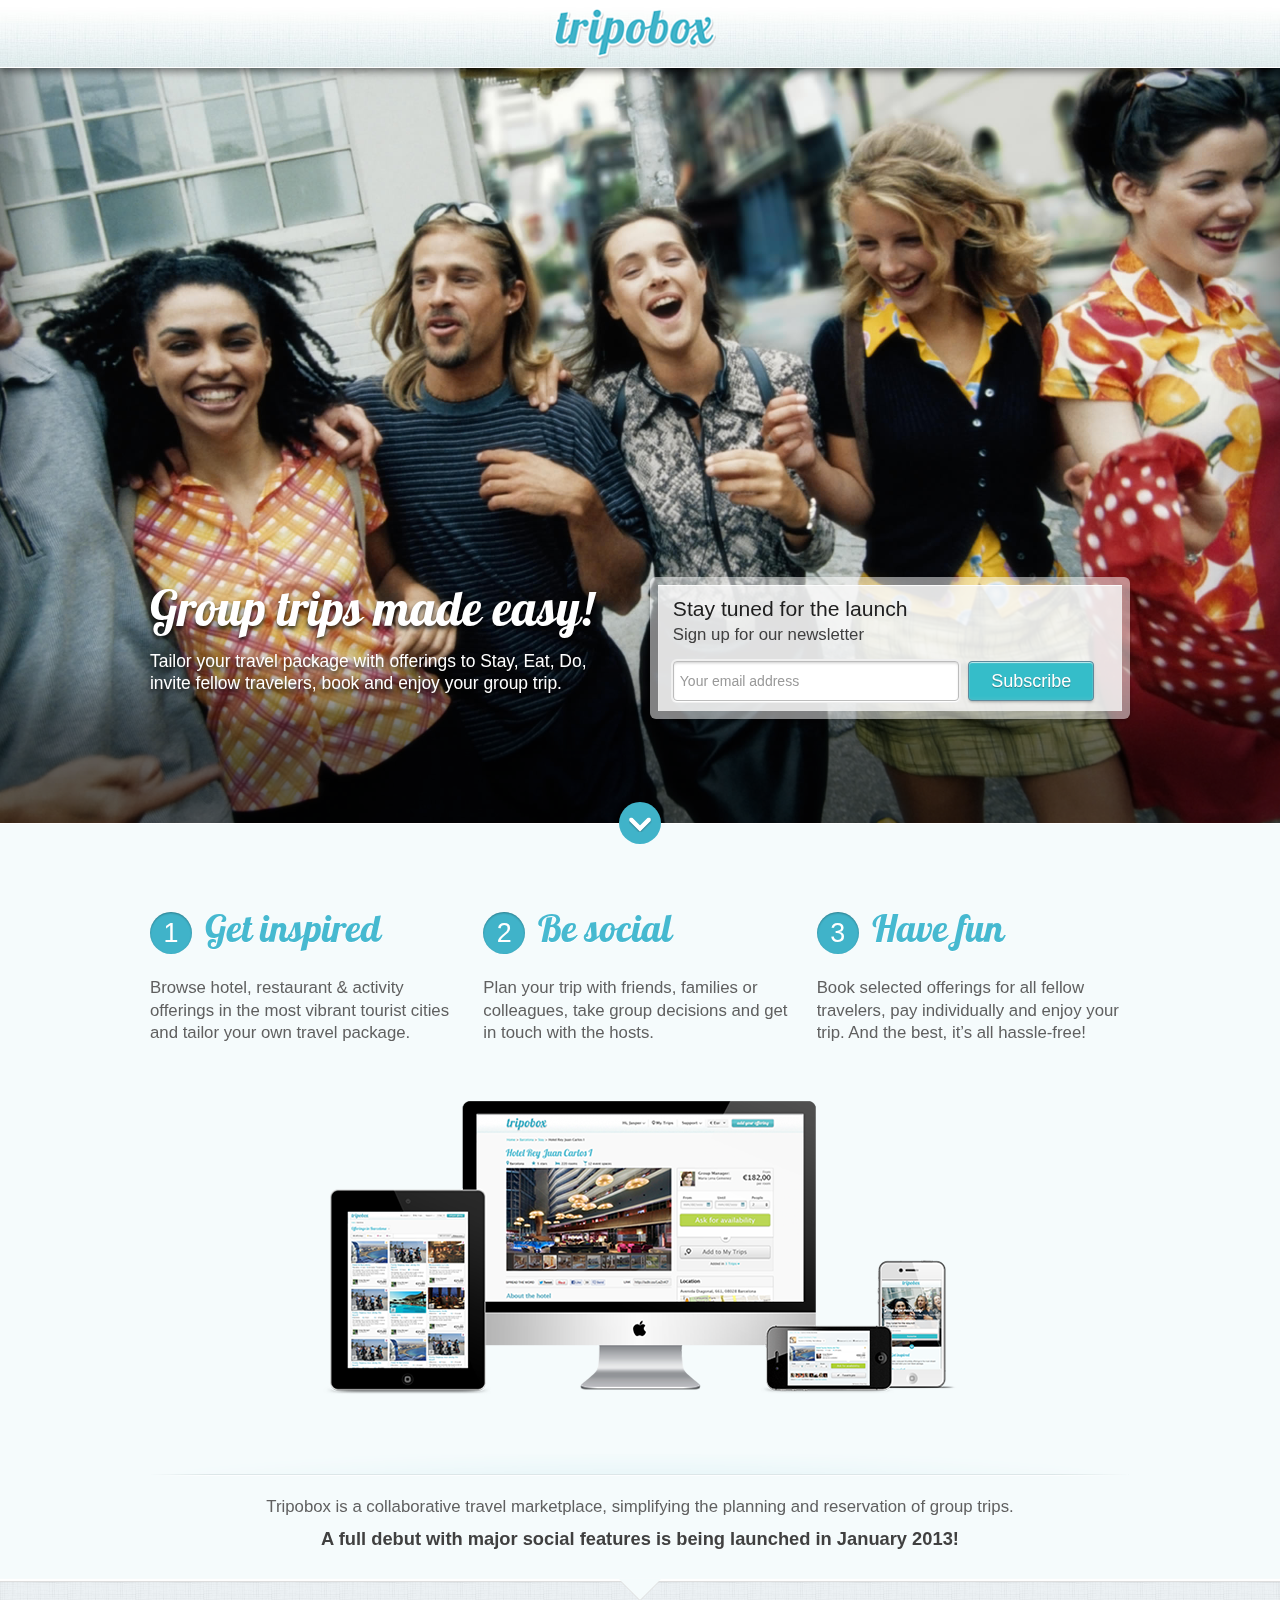
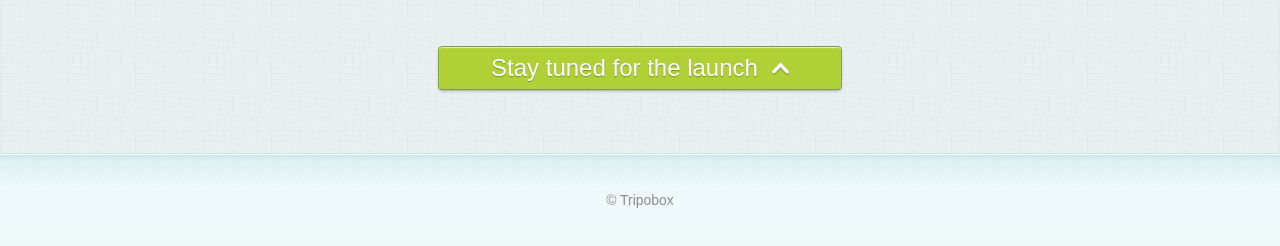
==== index.html @ 55dd0e92 "Changed error message for email" ====
<!DOCTYPE html>
<html lang="en">
<head>
<meta charset="UTF-8">
<meta name="author" content="Tripobox">
<meta name="description" content="Tripobox is a collaborative travel marketplace with offerings to stay, eat and do." />
<meta name="viewport" content="width=device-width, initial-scale=1.0">
<title>Tripobox - Group trips made easy!</title>

<link rel="stylesheet" type="text/css" href="css/bootstrap.min.css" media="all">
<link rel="stylesheet" type="text/css" href="css/styles.css" media="all">
<!-- Enabling HTML5 tags for older IE browsers -->
<!--[if lt IE 9]>
    <script src="http://html5shiv.googlecode.com/svn/trunk/html5.js"></script>
    <script src="http://css3-mediaqueries-js.googlecode.com/svn/trunk/css3-mediaqueries.js"></script>
    <link rel="stylesheet" type="text/css" href="css/styles_IE.css" />
<![endif]-->
<script src="https://ajax.googleapis.com/ajax/libs/jquery/1.8.2/jquery.min.js"></script>
<script src="js/bootstrap.min.js"></script>
<script>
  var resizeMainPhoto = function(){
    var height = $(window).height();
    $('#slider_section .container').css({height: "" + (height - 68) * 0.908 + "px" });
  }
  $(function(){
    resizeMainPhoto();
    $(window).on('resize', resizeMainPhoto);

    $('a.smooth_scroll').click(function(e) {
      var distance, top;
      e.preventDefault();
      top       = $($(this).attr('href')).offset().top;
      distance  = $(this).data('distance');
      autofocus = $(this).data('autofocus');
      if (distance != null) { top += distance; }

      return $("html, body").animate({"scrollTop": "" + top + "px"}, 450, function(){
        if (autofocus != null) { $('#'+autofocus).focus() }
      });
    });

    $("#mc-embedded-subscribe-form").submit(function(){
      var email = $("#email_address").val()
      var re = /^(([^<>()[\]\\.,;:\s@\"]+(\.[^<>()[\]\\.,;:\s@\"]+)*)|(\".+\"))@((\[[0-9]{1,3}\.[0-9]{1,3}\.[0-9]{1,3}\.[0-9]{1,3}\])|(([a-zA-Z\-0-9]+\.)+[a-zA-Z]{2,}))$/;
      if (!re.test(email)) {
        alert('Please, enter a valid email address');
        return false;
      }
    });
  });
</script>
</head>

<body id="index">
  <!-- #mainHeader -->
  <header id="mainHeader" class="clearfix">
    <div class="container headerContainer">
      <div id="logo">
        <img src="img/tripobox-logo.png" width="172" height="54" alt="Tripobox" title="Tripobox - Group trips made easy">
      </div>
    </div>
  </header>
  <!-- /#mainHeader -->

  <!-- #homeSlider -->
  <section id="slider_section" class="clearfix">
    <div id="homeSlider">
        <img src="img/group-trips-made-easy.jpg" alt="Tailor your group trips easy" width="2500" height="1700">
    </div>
    <div class="container clearfix">
      <div class="clearfix">
        <hgroup class="fleft">
          <h1>Group trips made easy!</h1>
          <h3>Tailor your travel package with offerings to Stay, Eat, Do, invite fellow travelers, book and enjoy your group trip.</h3>
        </hgroup>
        <aside id="mailSubscribe_box" class="fright">
          <div class="clearfix">
            <h2>Stay tuned for the launch</h2>
            <form action="http://tripobox.us1.list-manage.com/subscribe/post?u=9fe8f91ed0f585585bfa6c1a2&id=51a2045e8e" method="post" id="mc-embedded-subscribe-form" name="mc-embedded-subscribe-form" novalidate="novalidate">
              <label for="email_address" class="clearfix biggText">Sign up for our newsletter</label>
              <div class="clearfix">
                <input id="email_address" type="email" name="EMAIL" placeholder="Your email address" class="required email">
                <input id="mc-embedded-subscribe" type="submit" class="btn_main mid_btn blue_btn" value="Subscribe" name="subscribe">
              </div>
            </form>
            <div id="mce-responses" class="clear">
              <div class="response" id="mce-error-response" style="display:none"></div>
              <div class="response" id="mce-success-response" style="display:none"></div>
            </div>
          </div>
        </aside>
      </div>
    </div>
  </section>
  <!-- /#homeSlider -->

  <a name="reasons_why" href="#reasons_why" class="down-tab smooth_scroll" data-distance="22">
    <span>
      <span></span>
    </span>
  </a>

  <!-- #mainContent -->
  <section id="reasons_why">
    <div class="container clearfix">
      <ul class="threecol-list">
        <li>
          <article>
            <header>
              <h2 class="fancytypo">
                <span>1</span>
                Get inspired
              </h2>
            </header>
            <p class="biggText">Browse hotel, restaurant &amp; activity offerings in the most vibrant tourist cities and tailor your own travel package.</p>
          </article>
        </li>
        <li>
          <article>
            <header>
              <h2 class="fancytypo">
                <span>2</span>
                Be social
              </h2>
            </header>
            <p class="biggText">Plan your trip with friends, families or colleagues, take group decisions and get in touch with the hosts.</p>
          </article>
        </li>
        <li>
          <article>
            <header>
              <h2 class="fancytypo">
                <span>3</span>
                Have fun
              </h2>
            </header>
            <p class="biggText">Book selected offerings for all fellow travelers, pay individually and enjoy your trip. And the best, it’s all hassle-free!</p>
          </article>
        </li>
      </ul>
      <figure class="main_bigg_img center clearfix">
        <img src="img/tripobox_web_new_features.png" width="644" height="298" alt="Tripobox new social features" />
      </figure>
      <div class="home_spreader_full margin_auto"></div>
      <footer>
        <div class="padder clearfix">
          <p class="center biggText">
            Tripobox is a collaborative travel marketplace, simplifying the planning and reservation of group trips.
          </p>
          <p class="center biggerText"><strong>A full debut with major social features is being launched in January 2013!</strong></p>
        </div>
      </footer>
    </div>
    <aside class="grey_box home_arrow">
      <div class="container clearfix center">
        <a href="#mailSubscribe_box" class="btn_main big_btn green_btn smooth_scroll" data-distance="-120" data-autofocus="email_address">
          <span>Stay tuned for the launch</span>
            <i class="icon big_top_arrow"></i>
        </a>
      </div>
    </aside>
  </section>
  <!-- /#mainContent -->

  <!-- #mainFooter-->
  <footer id="mainFooter">
    <div class="container clearfix center">
      <span id="copyright" class="smallText">&copy; Tripobox</span>
    </div>
  </footer>
  <!-- /#mainFooter-->
  <script type="text/javascript">

    var _gaq = _gaq || [];
    _gaq.push(['_setAccount', 'UA-18986870-1']);
    _gaq.push(['_setDomainName', 'tripobox.com']);
    _gaq.push(['_setAllowLinker', true]);
    _gaq.push(['_trackPageview']);

    (function() {
      var ga = document.createElement('script'); ga.type = 'text/javascript'; ga.async = true;
      ga.src = ('https:' == document.location.protocol ? 'https://ssl' : 'http://www') + '.google-analytics.com/ga.js';
      var s = document.getElementsByTagName('script')[0]; s.parentNode.insertBefore(ga, s);
    })();

  </script>
</body>
</html>
---- css/styles.css ----
@charset "UTF-8";
/* CSS Document */
/*
Name: Tripobox styles
Date: October 2012
Version: 1.0
Author: Tripobox team
Autor URI: http://tripobox.com
*/

/* http://meyerweb.com/eric/tools/css/reset/ 
   v2.0 | 20110126
   License: none (public domain)
*/
html, body, div, span, applet, object, iframe,
h1, h2, h3, h4, h5, h6, p, blockquote, pre,
a, abbr, acronym, address, big, cite, code,
del, dfn, em, img, ins, kbd, q, s, samp,
small, strike, strong, sub, sup, tt, var,
b, u, i, center,
dl, dt, dd, ol, ul, li,
fieldset, form, label, legend,
table, caption, tbody, tfoot, thead, tr, th, td,
article, aside, canvas, details, embed, 
figure, figcaption, footer, header, hgroup, 
menu, nav, output, ruby, section, summary,
time, mark, audio, video {
    margin: 0;
    padding: 0;
    border: 0;
    font-size:1em;
    font-style:inherit;
    vertical-align: baseline;
}
/* HTML5 display-role reset for older browsers */
article, aside, details, figcaption, figure, 
footer, header, hgroup, menu, nav, section {display: block;}

ol, ul {list-style: none;}

blockquote:before, blockquote:after,
q:before, q:after {
    content: '';
    content: none;
}
table {
    border-collapse: collapse;
    border-spacing: 0;
}
/*End of reset*/

/*@font-face*/
/* Generated by Font Squirrel (http://www.fontsquirrel.com) on October 17, 2012 */
@font-face {
    font-family: "lobster";
    src: url('../fonts/lobster_1.4-webfont.eot');
    src: url('../fonts/lobster_1.4-webfont.eot?#iefix') format('embedded-opentype'),
         url('../fonts/lobster_1.4-webfont.woff') format('woff'),
         url('../fonts/lobster_1.4-webfont.ttf') format('truetype'),
         url('../fonts/lobster_1.4-webfont.svg#lobster') format('svg');
    font-weight: normal;
    font-style: normal;
}

/**Global styles**/
body {
    line-height: 1.3em;
    background-color:#f5fbfc;
    color:#404040;
    }

a, a:link, a:visited {
    color:#35bdc9;
    font-weight:bold;
    text-decoration:none;
    outline:none;
    } 
    a:hover, a:active{color:#000;}
    a img{border:0;}

p, li{margin-bottom:.6em;}
    
h1, #logo a, .fancytypo, .addOffer,
.addTrip, .join, .gray_btn {
    font-family:"lobster", Georgia, "Times New Roman", Times, serif;
    font-weight:normal!important;
    }
h1, #logo a, .fancytypo {color:#46b9d0; text-shadow: 0 1px 0 #fff;}
h1, #logo {font-size:2.3em;}
h2{font-size:1.32em;}
h3{font-size:1.2em;}
h2, h3, h4{color:#202020; font-weight: normal;}
h1,h2,h3,h4{line-height:1.28em; margin-bottom:.6em;}
.biggerText, h4, .addOffer{font-size:1.144em;}
.biggText {
  font-size: 1.05em;
  line-height: 1.33em;
}
.smallText, .dropdown dt a{font-size:.98em; line-height:1.12em;}
.smallerText{font-size:.824em; line-height:1.11em;}
.fancytypo {font-size:1.68em;}

/**************************************
*************General layout***********/
.container{
    max-width:1000px;
    margin:0 auto;
}
#mainContent{
    padding-bottom:20px;
    position:relative;
    min-height: 535px;
    }
/*****************Cols********************/
.threecol, .threecol-list > li{width:31.333%;}
.fourcol, .fourcol-list > li{width:23.5%;}
.sixCol{width:35.5%;}
.nineCol{width:54.4%;}

.threecol, .threecol-list > li, .fourcol,
.fourcol-list > li, .sixCol, .nineCol {margin:0 1% 2%;}

#leftColumn{width:61.6%;}
#rightColumn{width:36.4%;}

#mainColumn {width:74.4%;}
#asideColumn {width:23.6%; position:relative; right:0;}

/**Main sprite elements**/
#mainNav > li >span >span, #mainNav > li > a > span, .dropdown dt a,
.social-footer li a, .offerInfo li, .icon_add, .icon_fnc, .icon_social,
.down-tab span span, .big_top_arrow{
  background-image: url(../img/main-sprites.png);
  background-repeat: no-repeat;
}

/*******************************************************
***********************Header***************************/
#mainHeader{
    height:67px;
    border-bottom:1px solid #fff;
    position:relative;
    z-index:1;
    background:url(../img/header_bg.jpg) repeat-x left bottom #fff;
    box-shadow: inset 0 -3px 8px rgba(70,185,208,.3);
}
    #index #mainHeader{ box-shadow:0 3px 8px rgba(0,0,0,.5);}
    .headerContainer{position:relative;}
        #logo {
            position:absolute;
            top:6px;
            left:50%;
            margin-left: -86px;
          }
            #logo a:hover{opacity:.88;}

/*******************************************************
***********************Footer***************************/
#mainFooter{
    border-top:1px solid #fff;
    background:url(../img/footer_bg.jpg) left top repeat-x #effafb;
    padding:35px 0;
    font-size:.888em;
    box-shadow:0 -1px 0 #c6e4eb;
    position: relative;
    z-index: 1;
  }

    #about p{ color:#555;}

    #mainFooter h4{margin-bottom:25px; text-shadow:0 1px 0 #fff;}

#copyright{color:#909090;}

/*******************************************************
/***********************Buttons***********************/
.btn_main, a.addOffer {
    border:1px solid #b9b9b9;
    background-image: url(../img/sprite_btns_overlay.png);
    background-repeat: repeat-x;
    border-radius: 4px;
    box-shadow:inset 0 1px 1px rgba(255, 255, 255, 0.7), inset 0 0 1px rgba(255, 255, 255, 0.35), 0 2px 3px -1px rgba(0, 0, 0, 0.3);
    text-shadow:0 1px 1px rgba(0,0,0,.34);
    color:#fff!important;
    text-align:center;
    font-weight:normal!important;
    display:inline-block;
    vertical-align: middle;
    -webkit-box-sizing:border-box;
    -moz-box-sizing: border-box;
    box-sizing:border-box;
    padding:0 10px;
}

.btn_main:hover, a.addOffer:hover {box-shadow: inset 0 0 3px rgba(255,255,255,.6), inset 0 0 2px rgba(255,255,255,.35), 0 1px 2px -1px rgba(0,0,0,.4); cursor:pointer;}

/*****btn sizes*****/

.big_btn{
    line-height:34px;
    font-size:24px;
    background-position:0 -66px;
    padding:4px 50px;
    height:44px;
}

.mid_btn{
    line-height:30px;
    font-size:18px;
    background-position:0 -194px;
    padding:4px 22px;
    height:40px;
}

.small_btn{
    line-height: 20px;
    font-size: 15px;
    background-position: 0 -274px;
    padding: 4px 7px;
    height:30px;
}

/*****btn colors*****/
.blue_btn{background-color:#35bdc9; border-color:#5f899c;}
    .blue_btn:hover{background-color:#3cd5e3;}
.green_btn{background-color:#afd136; border-color:#7b9d3e;}
    .green_btn:hover{background-color:#bce236;}

/*****buton Icons****/
.btn_main span{
  display:block;
  float:left;
  }

/*****exceptions***/
.btn_main:disabled{
    background-color:#d9d9d9!important;
    border-color:#d3d3d3!important;
    box-shadow:inset 0 1px 1px rgba(255,255,255,.7), inset 0 0 1px rgba(255,255,255,.35);
    text-shadow:0 -1px 1px rgba(0,0,0,.2);
    cursor:auto!important;
    }
    
/*******************************************************
***********************Home***************************/
#index section{background-color: #F5FBFC;}
#slider_section{
  background-color: transparent !important;
  box-shadow: 0 -130px 70px 0 rgba(0, 0, 0, 0.6) inset;
  position: relative;
}
  #homeSlider {
    background: url(../img/group-trips-made-easy.jpg) transparent scroll 50% -68px;
    background-size: cover !important;
    height: 100%;
    width: 100%;
    max-height:1700px;
    min-width: 1024px;
    position: fixed;
    top: 0;
    z-index: -1;
  }
    #homeSlider > img {display: none;}

  #slider_section .container {
    min-height: 515px;
    position: relative;
  }
    #slider_section .container > .clearfix {
      bottom: 12.5%;
      padding: 1%;
      position: absolute;
      width: 98%;
    }
    #slider_section hgroup {
      margin-right: 5%;
      width: 45.5%;
    }
    #slider_section h1, #slider_section h3 {
      color: #FFFFFF;
      font-size: 3.08em;
      margin-bottom: 10px;
      text-shadow: 0 3px 4px rgba(0, 0, 0, 0.8);
    }
    #slider_section hgroup h3 {font-size: 1.09em;}
    #mailSubscribe_box {
      background-color:#f0f0f0;
      background-color:rgba(255, 255, 255, 0.5);
      border-radius: 6px;
      box-shadow: 0 2px 4px rgba(0, 0, 0, 0.3);
      width: 49%;
    }
      #mailSubscribe_box > .clearfix {
        background-color:#f9f9f9;
        background-color:rgba(247, 247, 247, 0.8);
        box-shadow: inset 0 1px 1px rgba(255,255,255,0.9), inset 0 0 1px rgba(255,255,255,0.8);
        margin: 8px;
        padding: 10px 15px;
      }
        #mailSubscribe_box h2 {margin-bottom: 2px;}
        #mailSubscribe_box label{
          margin-bottom: 15px;
          display: inline-block;
        }
        #mailSubscribe_box input[type="email"],
        #mailSubscribe_box input[type="text"] {
          display: inline-block;
          font-size: 14px;
          line-height: 20px;
          height: 30px;
          margin: 0 5px 0 0;
          width: 272px;
          border-radius: 4px;
          box-shadow:inset 0 2px 3px -1px rgba(0, 0, 0, 0.2), 0 1px 0 white, 0 0 0 2px #F0F0F0;
          text-shadow: 0 1px 0 #FFFFFF;
          background-color: white;
          border: 1px solid #bcbcbc;
          padding: 4px 6px;
          vertical-align: middle;
          -webkit-transition: border linear 0.2s, box-shadow linear 0.2s;
          -moz-transition: border linear 0.2s, box-shadow linear 0.2s;
          -o-transition: border linear 0.2s, box-shadow linear 0.2s;
          transition: border linear 0.2s, box-shadow linear 0.2s;
        }
          #mailSubscribe_box input[type="email"]:hover,
          #mailSubscribe_box input[type="text"]:hover,
          #mailSubscribe_box input[type="email"]:focus,
          #mailSubscribe_box input[type="text"]:focus{
            border: 1px solid #AAAAAA;
            box-shadow: inset 0 0 0 0 transparent, 0 1px 0 white, 0 0 0 2px #F0F0F0;
          }
          #mailSubscribe_box input[type="email"]:focus,
          #mailSubscribe_box input[type="text"]:focus{
            box-shadow: inset 0 0 0 transparent, 0 0 1px 2px #90D4DA;
            color: #333;
          }
        input:-moz-placeholder, input:placeholder {color: #999;}
  .down-tab {
    display: block;
    position: relative;
    z-index: 2;
  }
    .down-tab span {
      background-color: #40B3C9;
      border-radius: 21px 21px 21px 21px;
      display: block;
      height: 42px;
      left: 50%;
      margin-left: -21px;
      position: absolute;
      top: -21px;
      width: 42px;
    }

      .down-tab span span {
        background-color: transparent;
        background-position: -188px 0;
        border-radius: 0 0 0 0;
        height: 24px;
        left: 31px;
        position: absolute;
        top: 6px;
        width: 23px;
      }
#reasons_why {
  border-top: 1px solid #fff;
  min-height: 500px;
  position: relative;
}
#reasons_why ul {
  margin-top: 8%;
  overflow: hidden;
}
  #reasons_why h2 {font-size: 2.4em;}
    #reasons_why h2 span {
      background-color: #40B3C9;
      border-radius: 21px;
      box-shadow: inset 0 1px 2px rgba(0, 0, 0, 0.3);
      color: #FFFFFF;
      display: inline-block;
      font-family: "Helvetica Neue",Helvetica,Arial,sans-serif;
      font-size: 0.7em;
      height: 42px;
      line-height: 42px;
      margin-right: 5px;
      text-align: center;
      text-shadow: none;
      width: 42px;
    }
    #reasons_why .biggText {color: #606060;}
.main_bigg_img{margin: 1.5em auto 2em;}
.home_spreader_full {
    height: 22px;
    padding-top: 2%;
}
.home_spreader_full {background: url(../img/home_spreader_full.png) no-repeat scroll center bottom transparent;}

.home_arrow .green_btn {
  display: inline-block;
  margin: 2.6% auto;
  padding: 4px 52px;
  text-shadow: 0 1px 1px rgba(0, 0, 0, 0.3);
}

  .home_arrow .green_btn i {
    margin: 11px 0 10px 14px;
    display: inline-block;
  }

  .big_top_arrow {
    background-position: -190px -26px;
    height: 13px;
    width: 17px;
  }

  .home_arrow {
    overflow: visible !important;
    position: relative;
  }
    .home_arrow:after {
      border-left: 21px solid transparent;
      border-right: 21px solid transparent;
      border-top: 21px solid #F5FBFC;
      content: "";
      left: 50%;
      margin-left: -21px;
      position: absolute;
      top: -3px;
      z-index: 1;
      }
    .home_arrow:before {
      border-left: 20px solid transparent;
      border-right: 20px solid transparent;
      border-top: 20px solid #ddd;
      content: "";
      left: 50%;
      margin-left: -20px;
      position: absolute;
      top: -1px;
      z-index: 1;
      }
.grey_box {
    background: url(../img/gray_bg.jpg) repeat #EAEFF1;
    box-shadow: 0 0 2px rgba(0, 0, 0, 0.1) inset, 0 -2px 1px #fff;
    border-top: 1px solid #ddd;
    overflow: hidden;
    padding: 3% 0;
}

/**General Fixes**/
.center{text-align: center;}
.margin_auto {
    display: block;
    margin: 0 auto !important;
}
.padder{padding:2% 1%;}
.fleft, .fourcol-list > li, .threecol-list > li,
#topNav >ul, #topNav >ul > li, #topNav .dropdown,  #topNav .addOffer{float:left;}
.fright{float:right;}
.first{margin-left:0!important;}
.last {margin-right:0!important;}


/***********************************************
**************Media queries*********************/

@media screen and (max-width: 1024px) {
  #slider_section .container {
    min-height:inherit;
    max-height: 530px;
  }
   #slider_section .container > .clearfix{
    width: 96%;
    padding: 0 2%;
  }
  #homeSlider{min-width: 980px; background-size: 100%!important;}
  #slider_section h1, #slider_section h3{font-size: 2.8em;}
  #slider_section hgroup h3, .biggText{font-size: 1em;}
  #mailSubscribe_box > .clearfix{padding: 2.5%;}
  #slider_section hgroup{margin: 0;}
}

@media screen and (max-width: 1000px) {
  #mailSubscribe_box input[type="email"],
  #mailSubscribe_box input[type="text"]{width: 62%;}
  #reasons_why ul{margin: 5.5% 2%;}
}

@media screen and (max-width: 940px) {
  #slider_section .container > .clearfix{bottom: 8%;}
    #mailSubscribe_box.fright{overflow: hidden;}
  #slider_section h1, #slider_section h3{font-size: 2.4em; line-height: 1.22em;}
  #mailSubscribe_box input[type="email"],
  #mailSubscribe_box input[type="text"]{
    width: 56%;
    margin-right: 1%;
  }
  .mid_btn{width: 36%!important;}
  .main_bigg_img img{max-width: 100%; height: auto;}
  body, #slider_section hgroup h3, .biggText{font-size: 0.96em;}
  #reasons_why h2{font-size: 2.2em;}
  .home_spreader_full{
    width: 98%;
    background-size: 100%;
  }
}

@media screen and (max-width: 780px) {
  #slider_section .container{max-height:516px; }
  #slider_section hgroup.fleft, #mailSubscribe_box.fright{
    float: none;
    margin: 2% auto;
    width: 80%;    
  }
  #homeSlider{min-width: 960px; background-position: -180px -68px;}
  #mailSubscribe_box label{margin-bottom: 10px;}
  #mailSubscribe_box input[type="email"],
  #mailSubscribe_box input[type="text"]{
    padding: 2%;
    width: 96%;
    height: 22px;
  }
  .mid_btn {
    display: block;
    float: none;
    width: 100%!important;
    margin-top: 10px;
  }
  .threecol, .threecol-list > li,
  .fourcol, .fourcol-list > li {
    float: none;
    width: auto;
    margin: 4%;
  }
  
}

@media screen and (max-width: 640px) {
  body,  #slider_section hgroup h3, .biggText{font-size: 1em;}
  #slider_section .container{min-height: 410px;}
  .main_bigg_img, #slider_section hgroup.fleft,
  #mailSubscribe_box.fright{width: 96%;}
  #slider_section h1, #slider_section h3{font-size: 2.22em;}
  .padder{padding: 2% 5%;}
  .home_arrow .green_btn{padding: 4px 5%; } 
}

@media screen and (max-width: 480px) {
  .home_arrow .green_btn.big_btn {
    font-size: 19px;
    margin: 4.6% auto;
  }
  #slider_section h1, #slider_section h3{font-size: 2.1em;}
}
---- css/styles_IE.css ----
@charset "UTF-8";
/* CSS Document */
/*
Name: Tripobox styles
Date: October 2012
Version: 1.0
Author: Tripobox team
Autor URI: http://tripobox.com
*/

/* http://meyerweb.com/eric/tools/css/reset/ 
   v2.0 | 20110126
   License: none (public domain)
*/
section {min-width: 1000px;}
#homeSlider > img {
  display:inherit;
  min-width: 1024px;
  height: auto;
  position: absolute;
  top: 0;
}

  #slider_section:after{
    position: absolute;
    bottom: 0;
    width: 100%;
    height: 249px;
    background: url(../img/slider_shadow.png) repeat-x bottom;
    content: "";
    z-index: 1;
  }

#slider_section hgroup h3{
  font-weight: bold;
  font-size: 1.11em;
}

.down-tab span, #reasons_why h2 span{background: url(../img/bg_circle_ie.png) no-repeat 50% 50%;}
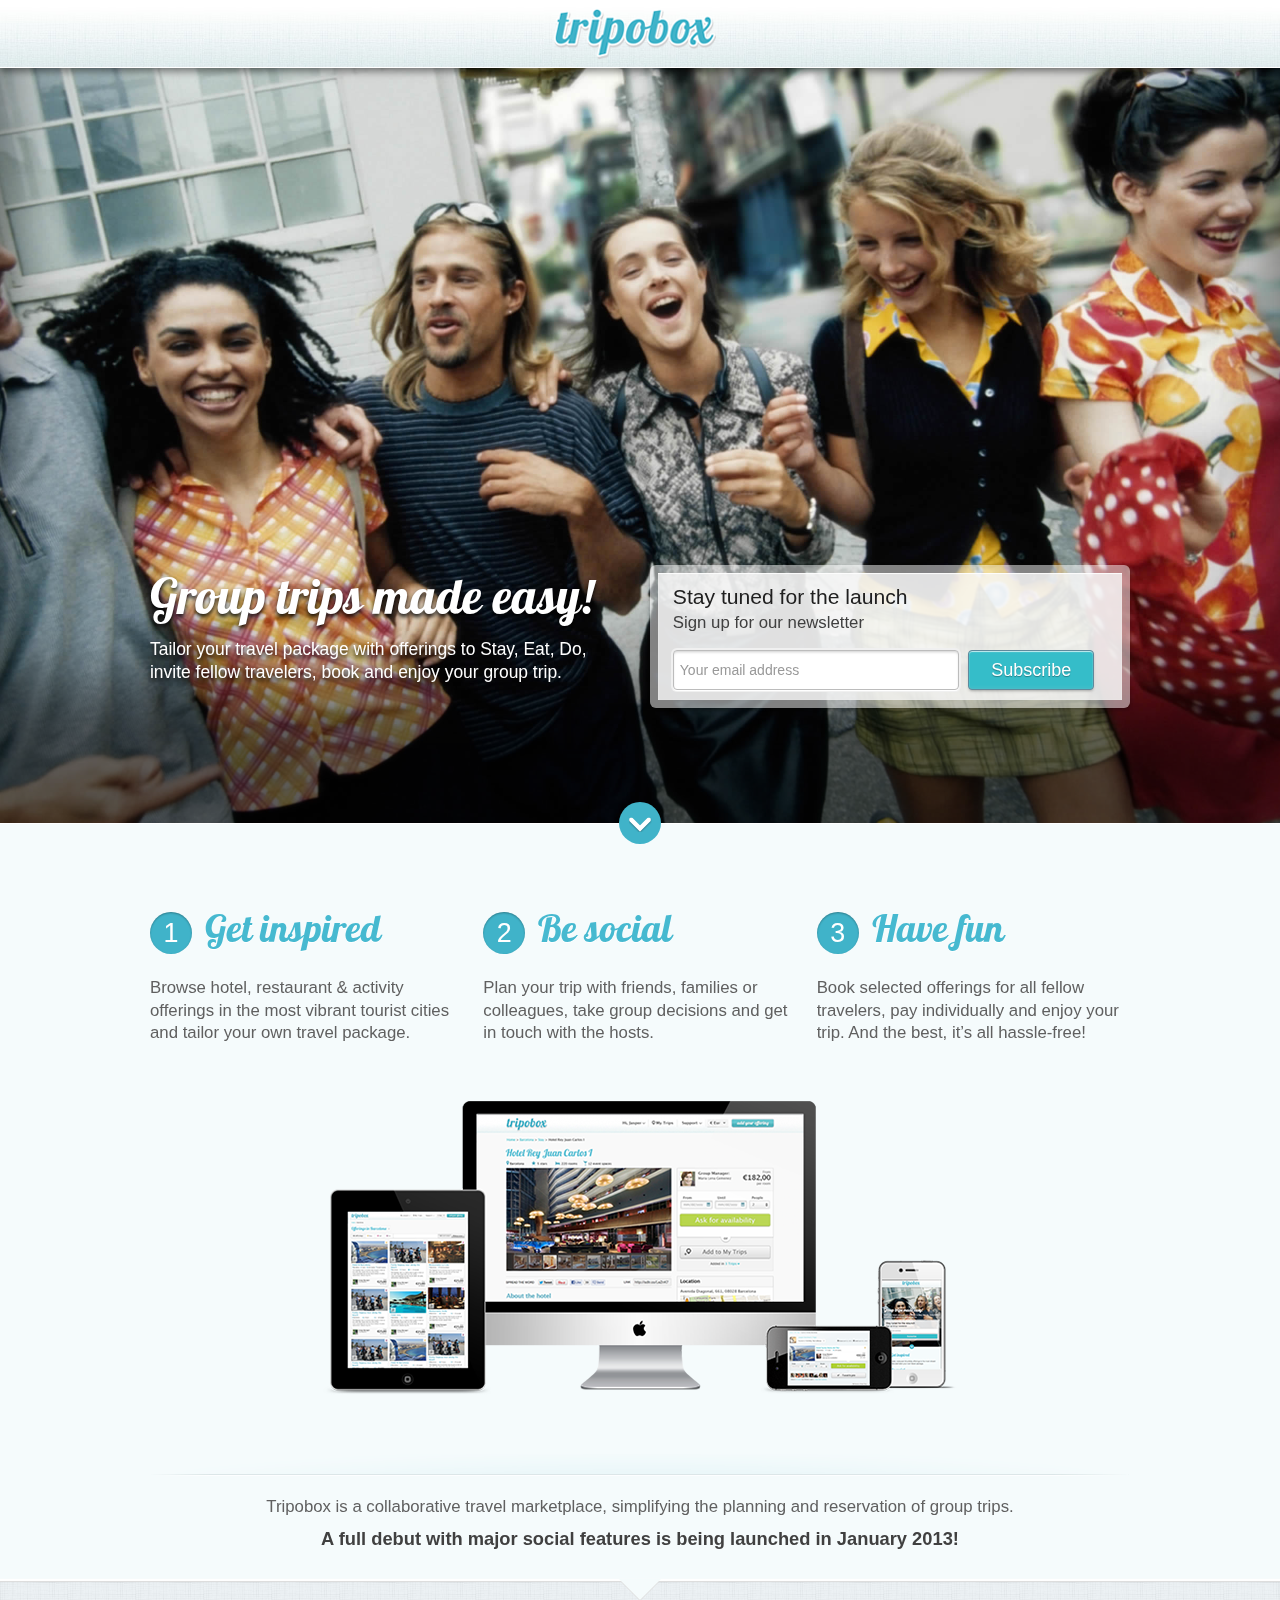
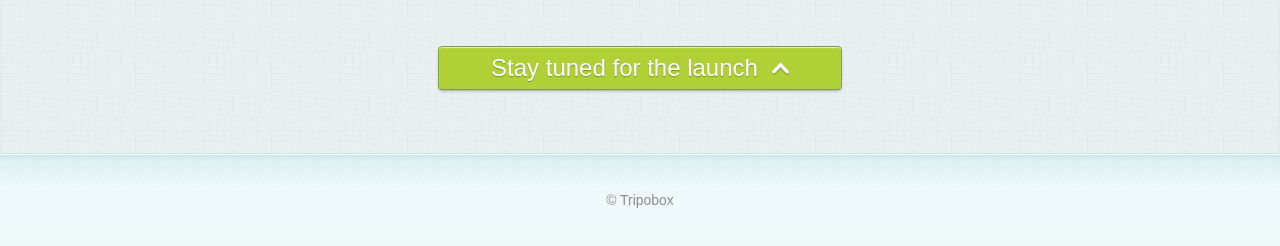
==== commit f1bb2a46: "Css minor corrections" ====
--- a/index.html
+++ b/index.html
@@ -94,7 +94,7 @@
   </section>
   <!-- /#homeSlider -->
 
-  <a name="reasons_why" href="#reasons_why" class="down-tab smooth_scroll" data-distance="22">
+  <a title="Benefits" href="#reasons_why" class="down-tab smooth_scroll" data-distance="22">
     <span>
       <span></span>
     </span>
--- a/css/styles.css
+++ b/css/styles.css
@@ -246,7 +246,7 @@
 #index section{background-color: #F5FBFC;}
 #slider_section{
   background-color: transparent !important;
-  box-shadow: 0 -130px 70px 0 rgba(0, 0, 0, 0.6) inset;
+  box-shadow: 0 -140px 72px 0 rgba(0, 0, 0, 0.6) inset;
   position: relative;
 }
   #homeSlider {
@@ -267,7 +267,7 @@
     position: relative;
   }
     #slider_section .container > .clearfix {
-      bottom: 12.5%;
+      bottom: 14%;
       padding: 1%;
       position: absolute;
       width: 98%;
@@ -280,7 +280,7 @@
       color: #FFFFFF;
       font-size: 3.08em;
       margin-bottom: 10px;
-      text-shadow: 0 3px 4px rgba(0, 0, 0, 0.8);
+      text-shadow: 0 3px 4px rgba(0, 0, 0, 0.88);
     }
     #slider_section hgroup h3 {font-size: 1.09em;}
     #mailSubscribe_box {
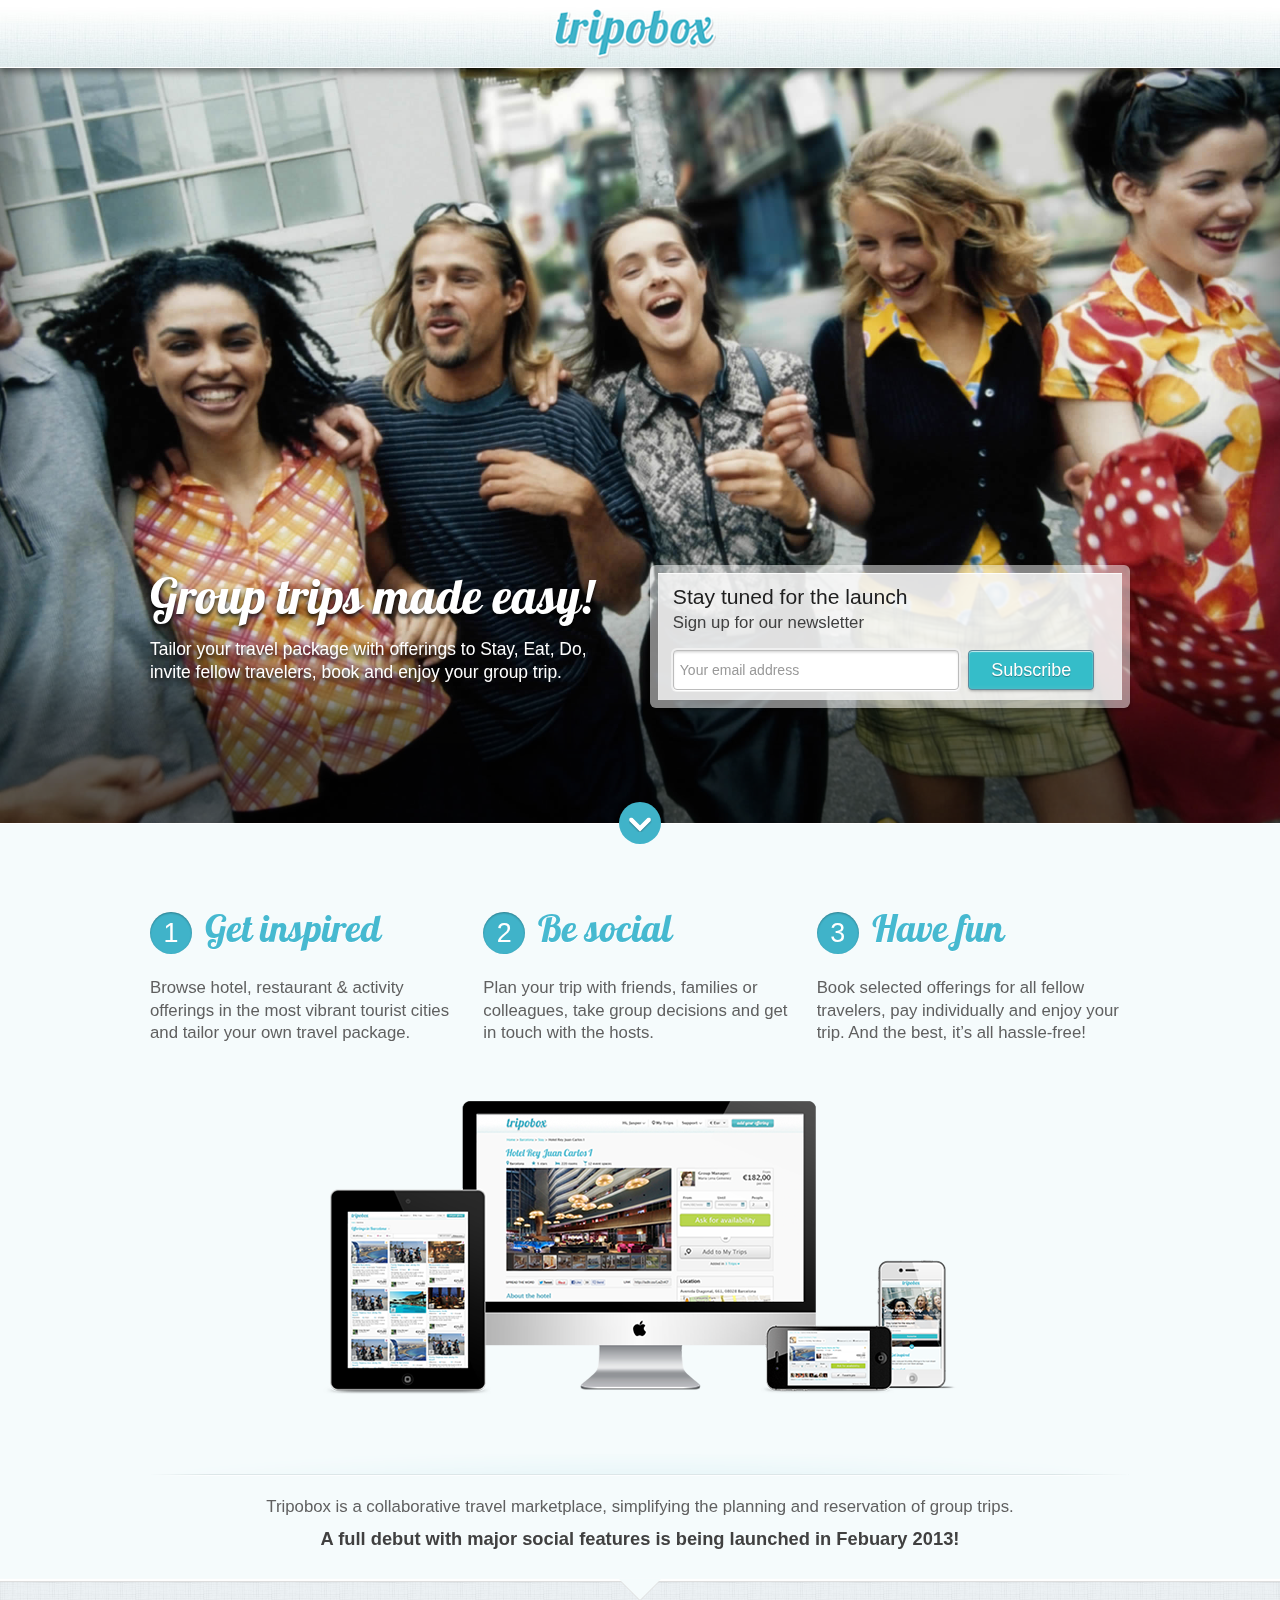
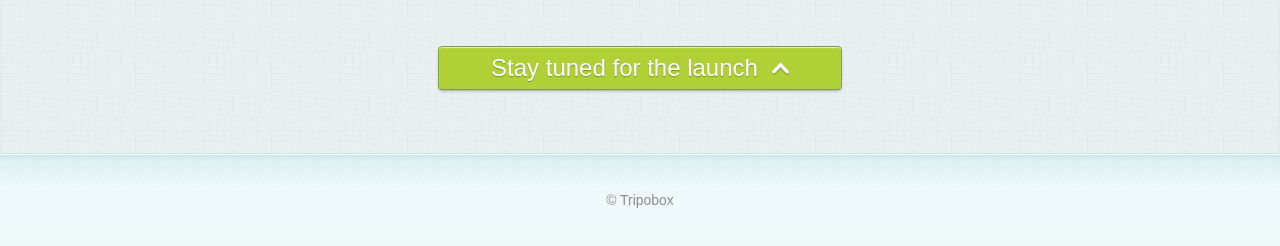
==== commit 251acbb9: "January - february" ====
--- a/index.html
+++ b/index.html
@@ -147,7 +147,7 @@
           <p class="center biggText">
             Tripobox is a collaborative travel marketplace, simplifying the planning and reservation of group trips.
           </p>
-          <p class="center biggerText"><strong>A full debut with major social features is being launched in January 2013!</strong></p>
+          <p class="center biggerText"><strong>A full debut with major social features is being launched in Febuary 2013!</strong></p>
         </div>
       </footer>
     </div>
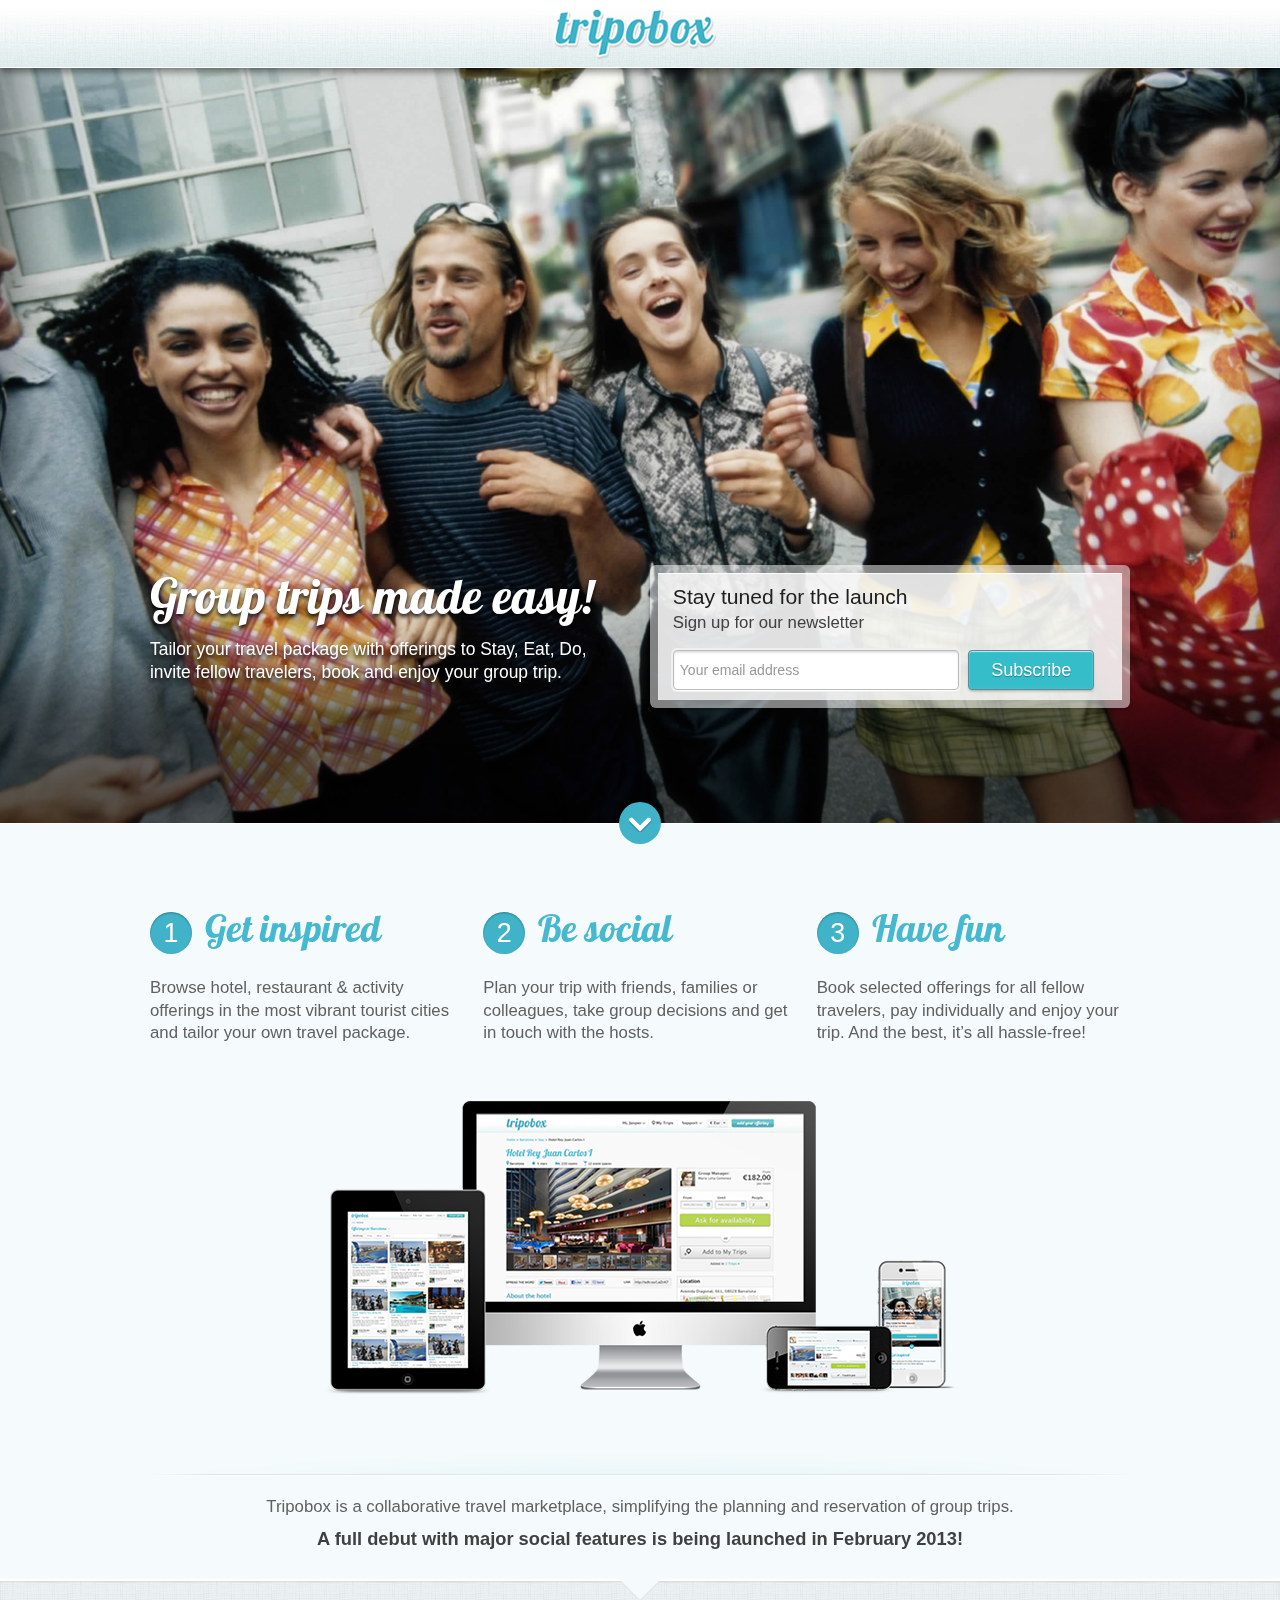
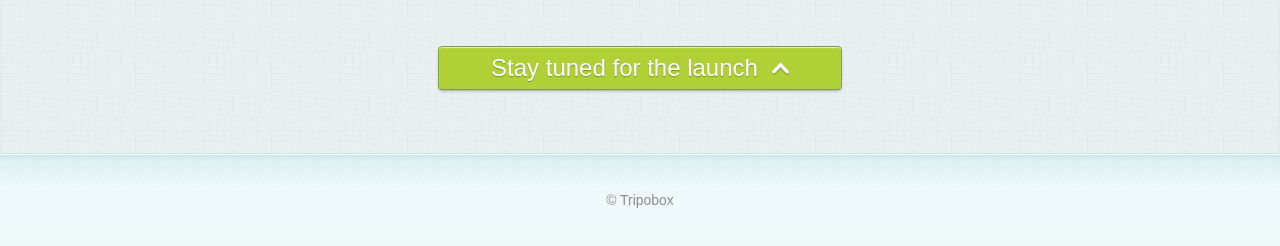
==== commit 7a160254: "february" ====
--- a/index.html
+++ b/index.html
@@ -147,7 +147,7 @@
           <p class="center biggText">
             Tripobox is a collaborative travel marketplace, simplifying the planning and reservation of group trips.
           </p>
-          <p class="center biggerText"><strong>A full debut with major social features is being launched in Febuary 2013!</strong></p>
+          <p class="center biggerText"><strong>A full debut with major social features is being launched in February 2013!</strong></p>
         </div>
       </footer>
     </div>
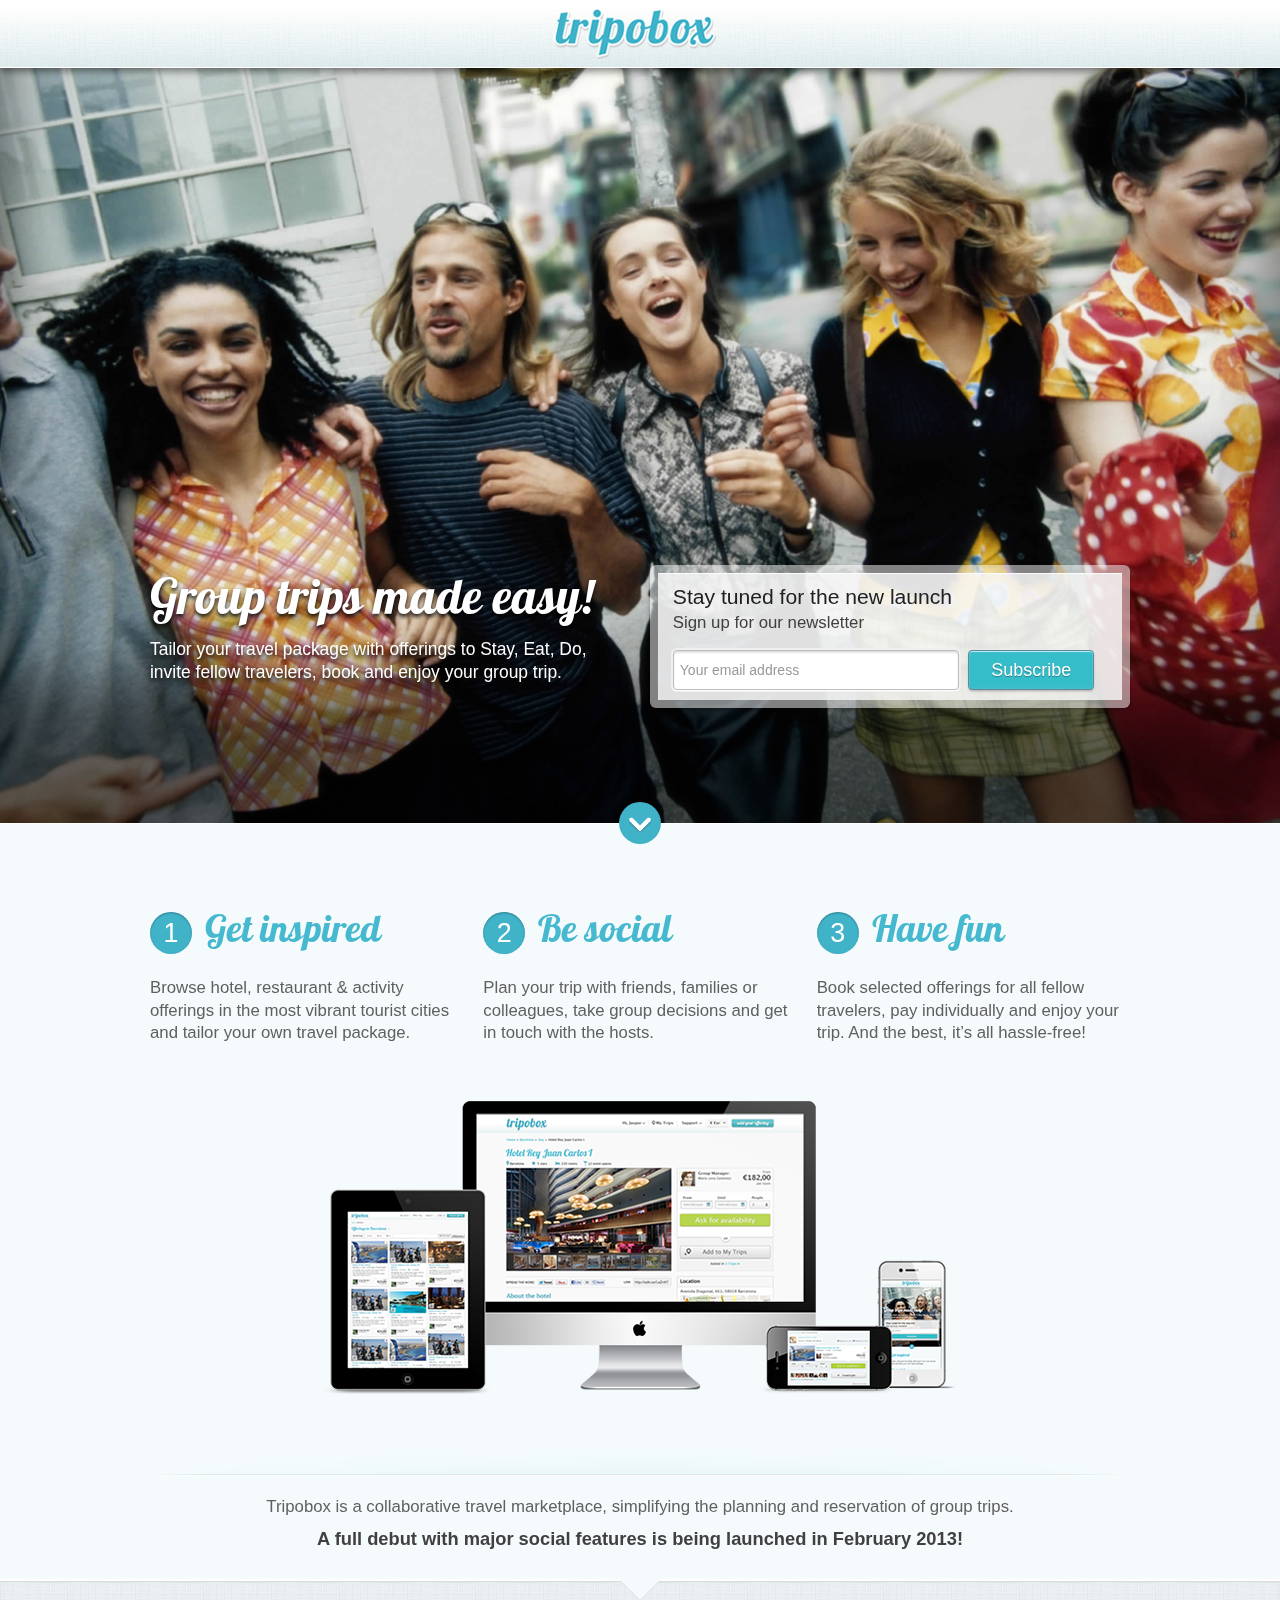
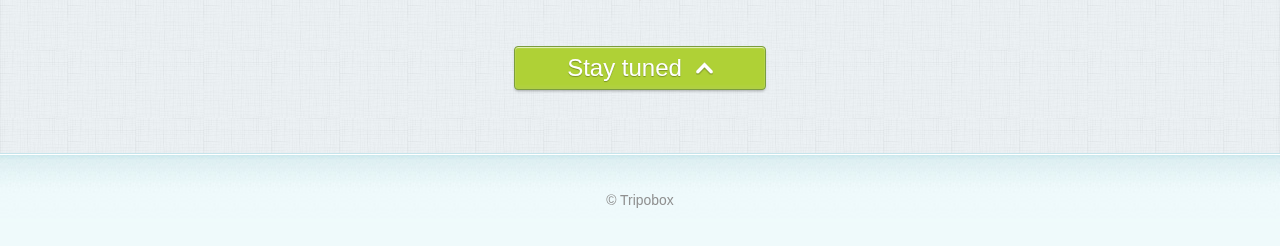
==== commit 92ed6028: "stay tuned for the new launch" ====
--- a/index.html
+++ b/index.html
@@ -75,7 +75,7 @@
         </hgroup>
         <aside id="mailSubscribe_box" class="fright">
           <div class="clearfix">
-            <h2>Stay tuned for the launch</h2>
+            <h2>Stay tuned for the new launch</h2>
             <form action="http://tripobox.us1.list-manage.com/subscribe/post?u=9fe8f91ed0f585585bfa6c1a2&id=51a2045e8e" method="post" id="mc-embedded-subscribe-form" name="mc-embedded-subscribe-form" novalidate="novalidate">
               <label for="email_address" class="clearfix biggText">Sign up for our newsletter</label>
               <div class="clearfix">
@@ -154,7 +154,7 @@
     <aside class="grey_box home_arrow">
       <div class="container clearfix center">
         <a href="#mailSubscribe_box" class="btn_main big_btn green_btn smooth_scroll" data-distance="-120" data-autofocus="email_address">
-          <span>Stay tuned for the launch</span>
+          <span>Stay tuned</span>
             <i class="icon big_top_arrow"></i>
         </a>
       </div>
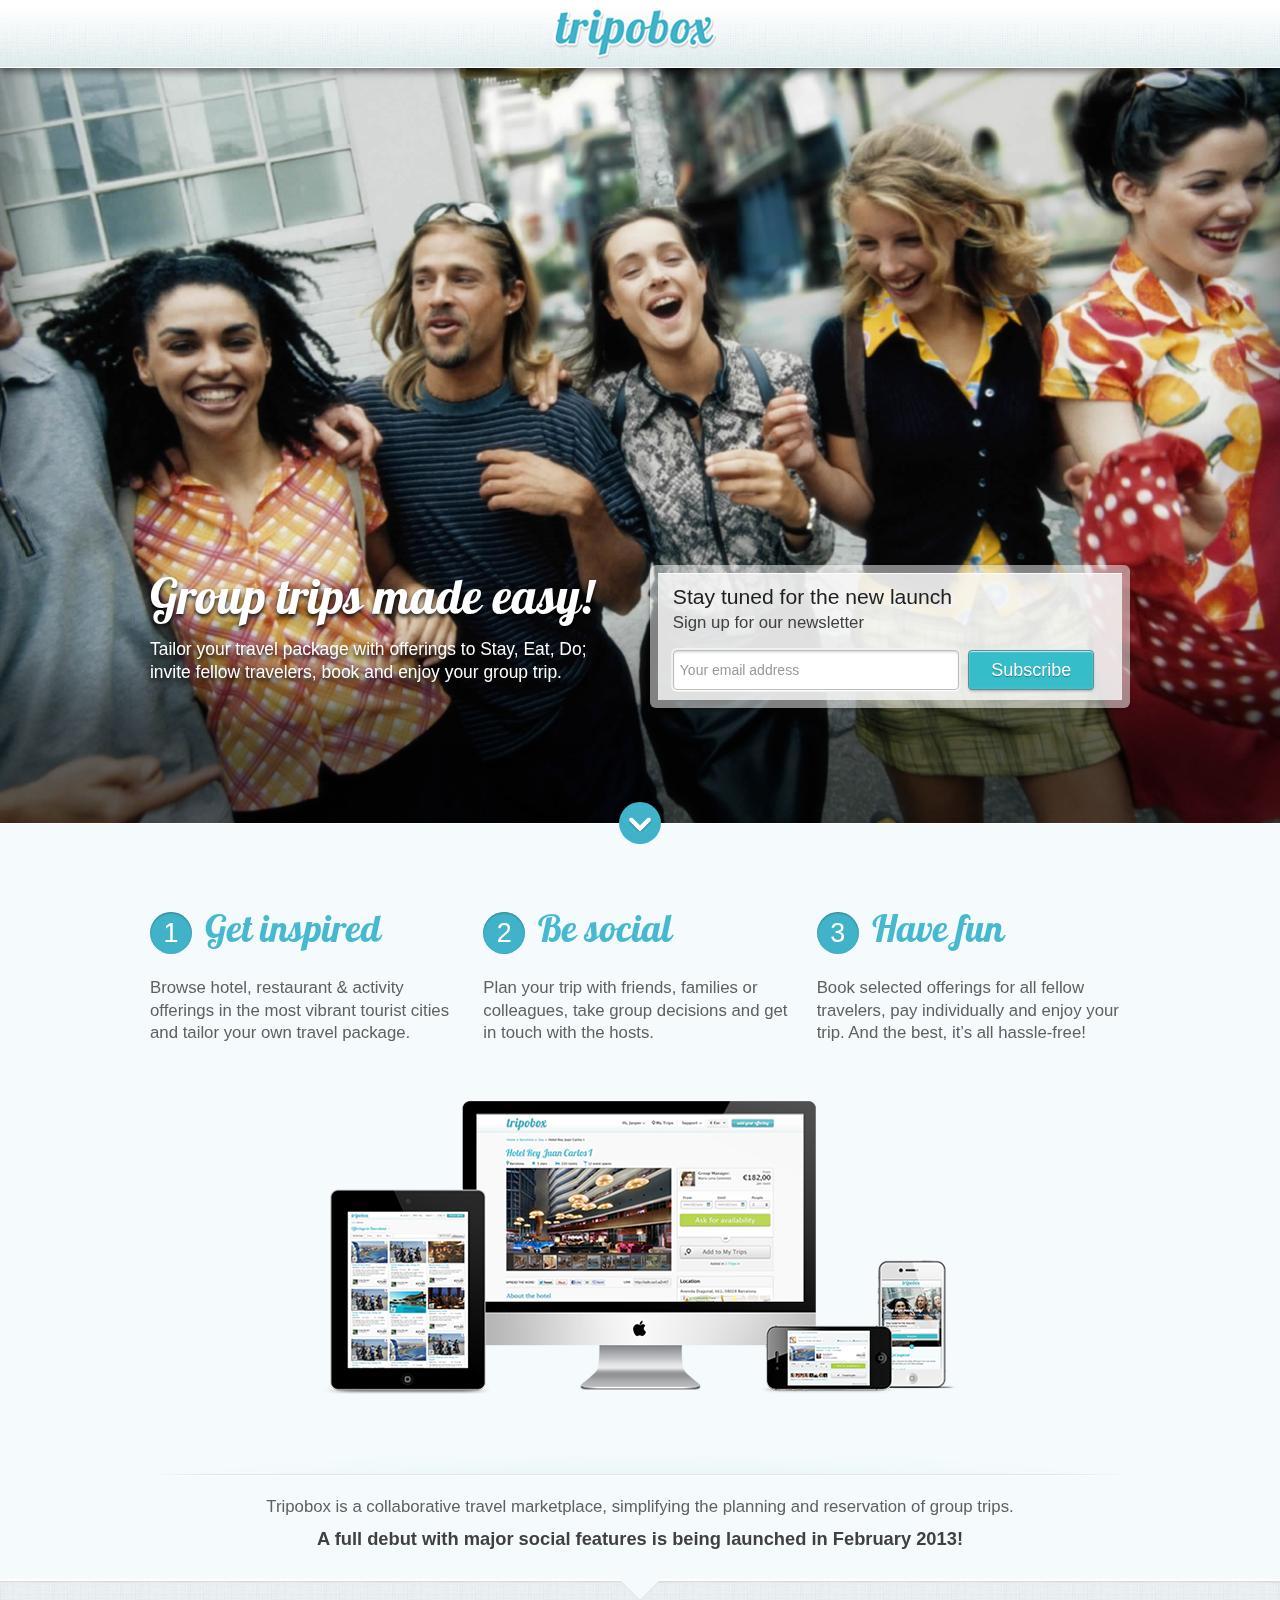
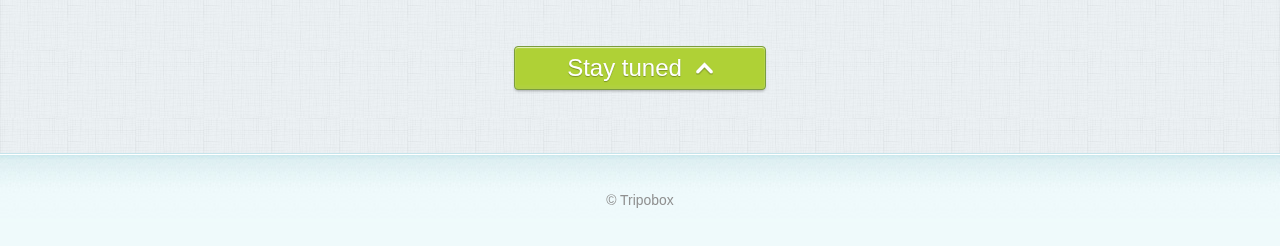
==== commit 1a0d7ba6: "Change in h3 header" ====
--- a/index.html
+++ b/index.html
@@ -71,7 +71,7 @@
       <div class="clearfix">
         <hgroup class="fleft">
           <h1>Group trips made easy!</h1>
-          <h3>Tailor your travel package with offerings to Stay, Eat, Do, invite fellow travelers, book and enjoy your group trip.</h3>
+          <h3>Tailor your travel package with offerings to Stay, Eat, Do; invite fellow travelers, book and enjoy your group trip.</h3>
         </hgroup>
         <aside id="mailSubscribe_box" class="fright">
           <div class="clearfix">
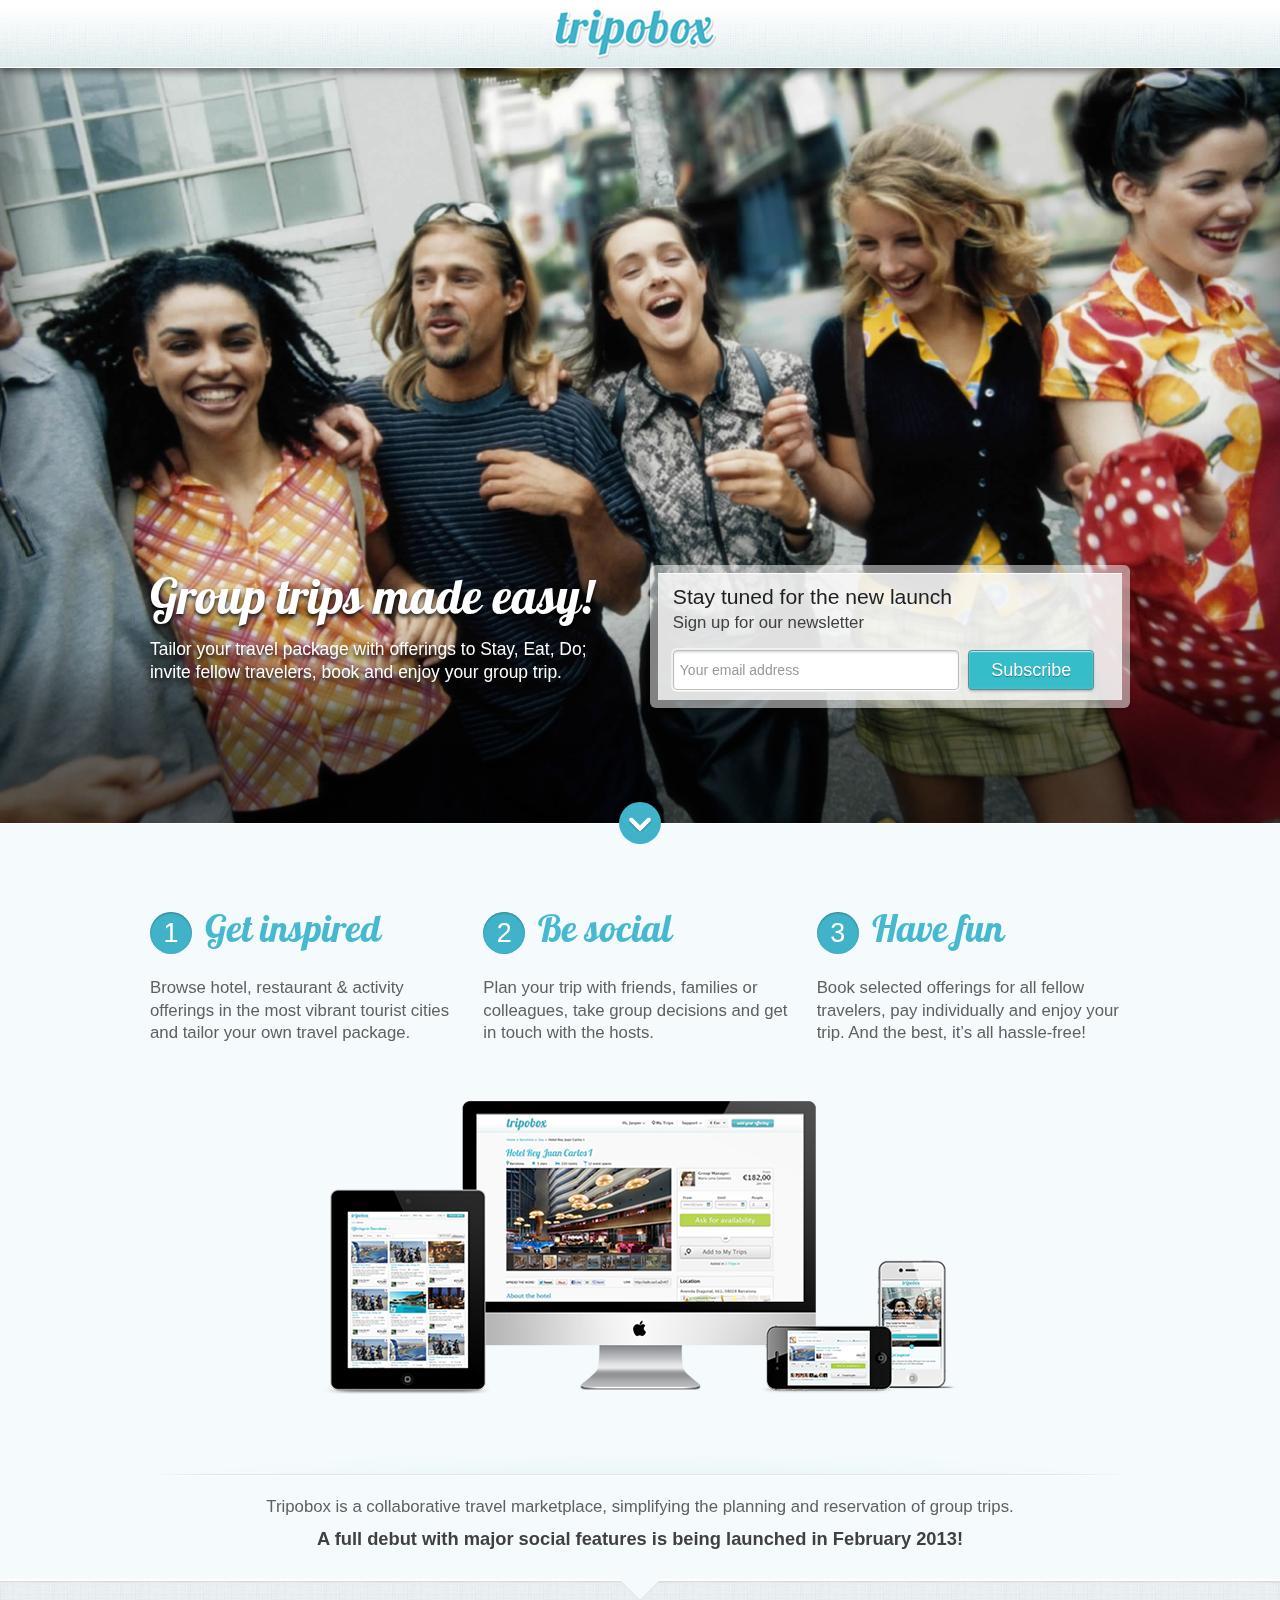
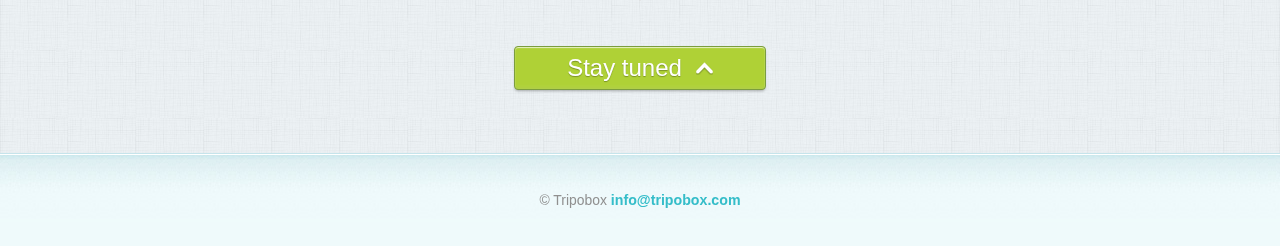
==== commit d3b5f63a: "Encripted email" ====
--- a/index.html
+++ b/index.html
@@ -166,6 +166,7 @@
   <footer id="mainFooter">
     <div class="container clearfix center">
       <span id="copyright" class="smallText">&copy; Tripobox</span>
+      <a href="&#x6d;&#97;&#105;&#x6c;&#116;&#111;&#58;&#105;&#x6e;&#x66;&#x6f;&#64;&#x74;&#x72;&#105;&#112;&#111;&#98;&#x6f;&#120;&#x2e;&#x63;&#111;&#x6d;">&#105;&#x6e;&#x66;&#111;&#64;&#116;&#x72;&#105;&#x70;&#x6f;&#98;&#x6f;&#120;&#x2e;&#99;&#x6f;&#x6d;</a>
     </div>
   </footer>
   <!-- /#mainFooter-->
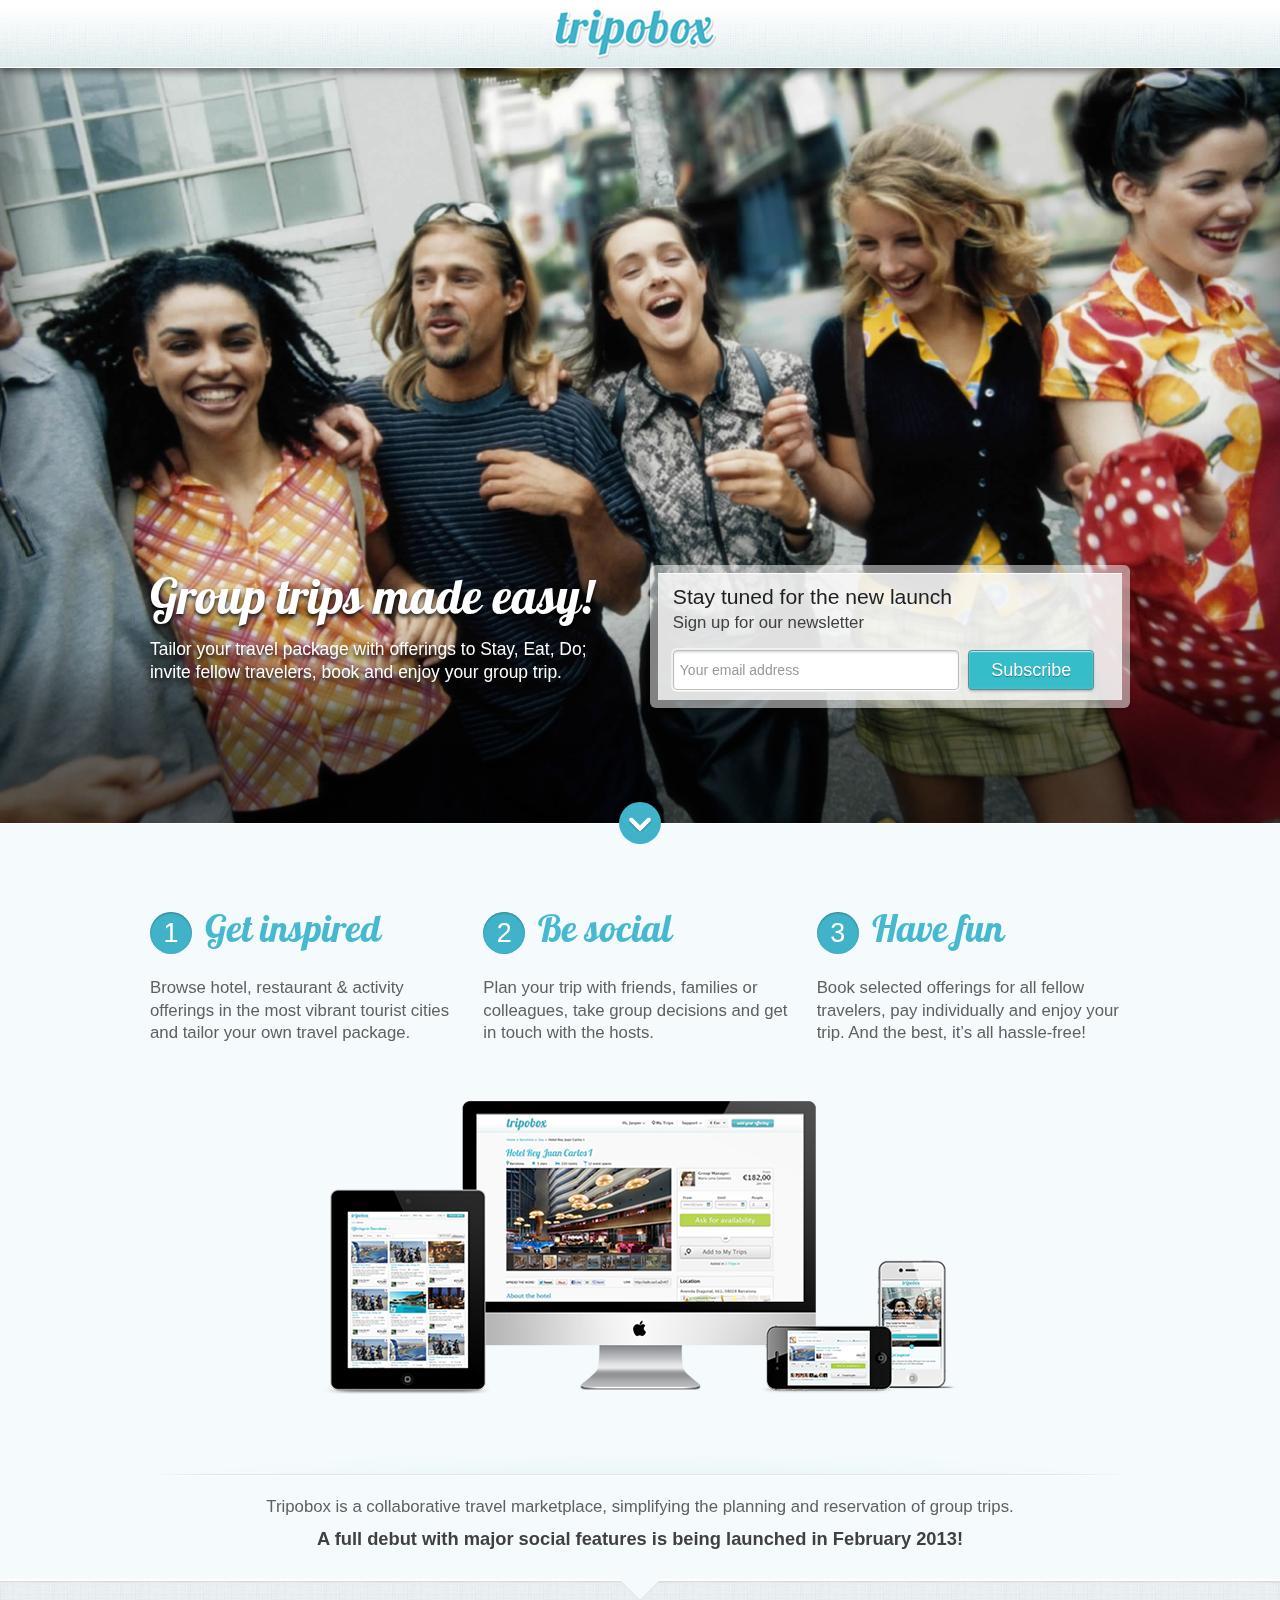
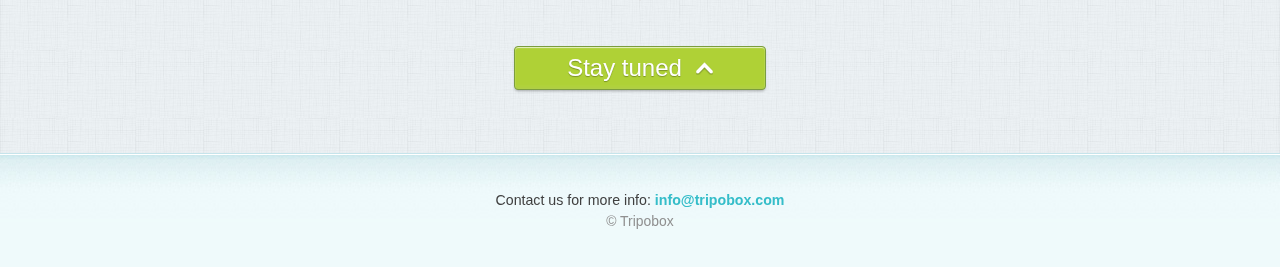
==== commit cbeae30b: "Corrections css & text" ====
--- a/index.html
+++ b/index.html
@@ -4,7 +4,8 @@
 <meta charset="UTF-8">
 <meta name="author" content="Tripobox">
 <meta name="description" content="Tripobox is a collaborative travel marketplace with offerings to stay, eat and do." />
-<meta name="viewport" content="width=device-width, initial-scale=1.0">
+<meta http-equiv="X-UA-Compatible" content="IE=edge,chrome=1"> 
+<meta name="viewport" content="width=device-width, initial-scale=1.0, maximum-scale=1.0, user-scalable=no">
 <title>Tripobox - Group trips made easy!</title>
 
 <link rel="stylesheet" type="text/css" href="css/bootstrap.min.css" media="all">
@@ -165,8 +166,10 @@
   <!-- #mainFooter-->
   <footer id="mainFooter">
     <div class="container clearfix center">
+      <address>Contact us for more info:
+        <a href="&#x6d;&#97;&#105;&#x6c;&#116;&#111;&#58;&#105;&#x6e;&#x66;&#x6f;&#64;&#x74;&#x72;&#105;&#112;&#111;&#98;&#x6f;&#120;&#x2e;&#x63;&#111;&#x6d;">&#105;&#x6e;&#x66;&#111;&#64;&#116;&#x72;&#105;&#x70;&#x6f;&#98;&#x6f;&#120;&#x2e;&#99;&#x6f;&#x6d;</a>
+      </address>
       <span id="copyright" class="smallText">&copy; Tripobox</span>
-      <a href="&#x6d;&#97;&#105;&#x6c;&#116;&#111;&#58;&#105;&#x6e;&#x66;&#x6f;&#64;&#x74;&#x72;&#105;&#112;&#111;&#98;&#x6f;&#120;&#x2e;&#x63;&#111;&#x6d;">&#105;&#x6e;&#x66;&#111;&#64;&#116;&#x72;&#105;&#x70;&#x6f;&#98;&#x6f;&#120;&#x2e;&#99;&#x6f;&#x6d;</a>
     </div>
   </footer>
   <!-- /#mainFooter-->
--- a/css/styles.css
+++ b/css/styles.css
@@ -546,12 +546,17 @@
 }
 
 @media screen and (max-width: 480px) {
+  #homeSlider{min-width: 800px; background-position: -148px -80px;}
+  #slider_section .container{min-height: 390px;}
   .home_arrow .green_btn.big_btn {
     font-size: 19px;
     margin: 4.6% auto;
   }
-  #slider_section h1, #slider_section h3{font-size: 2.1em;}
-}
-
-
-
+  .biggText{font-size: .98em;}
+  #slider_section h1, #slider_section h3{font-size: 2em;}
+  #slider_section h1{margin-bottom: 1%;}
+  #mailSubscribe_box h2{font-size: 1.2em;}
+}
+
+
+
